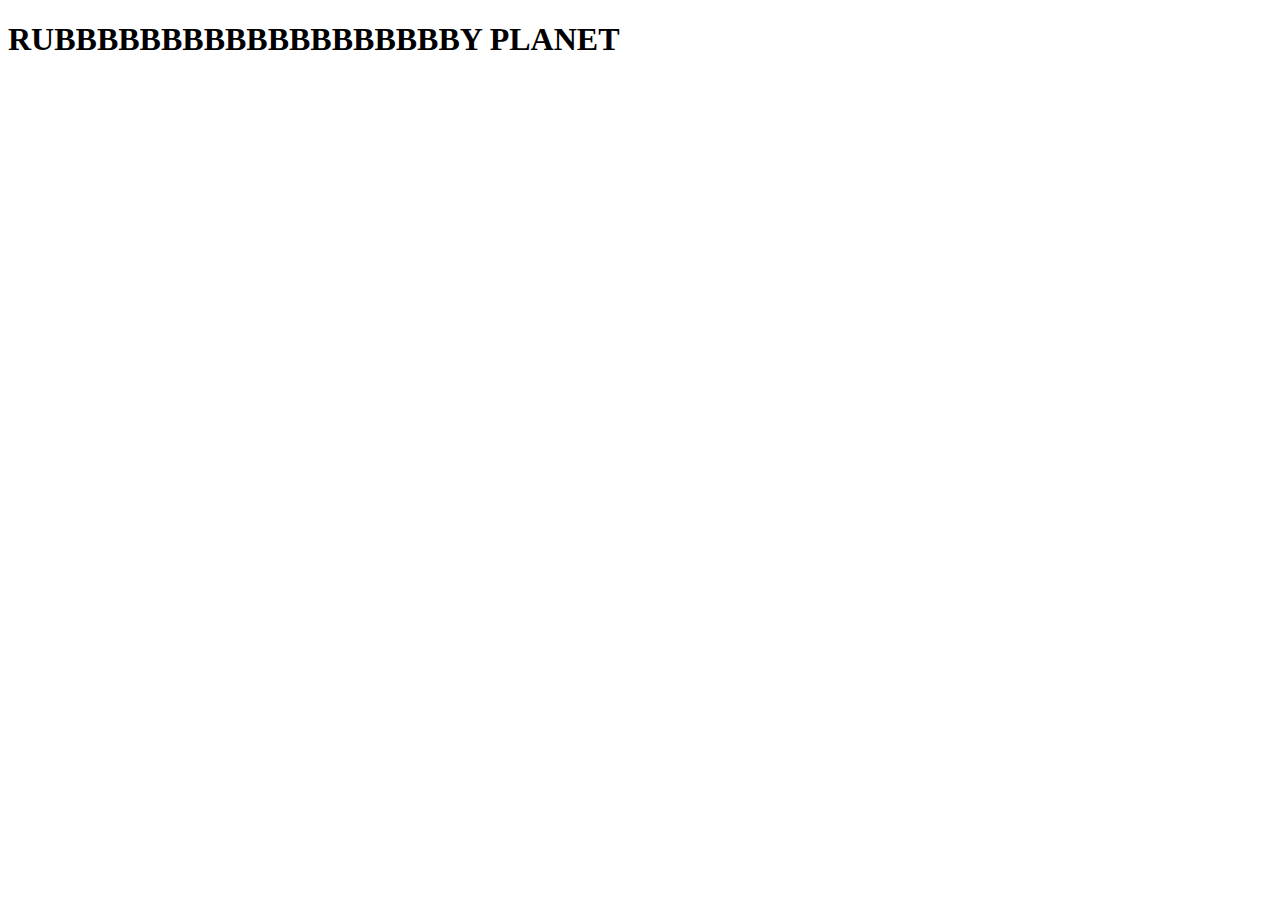
==== index.html @ 0d6a8a03 "first commit" ====
<!DOCTYPE html>
<html lang="en">
<head>
	<meta charset="UTF-8">	
	<meta name="viewport" content="width=device-width, initial-scale= 1.0, user-scalable=no" />
	<title>RUBBBBBBBBBBBBBBBBBBBY PLANET</title>
</head>
<body>
	<h1>RUBBBBBBBBBBBBBBBBBBBY PLANET</h1>
</body>
</html>
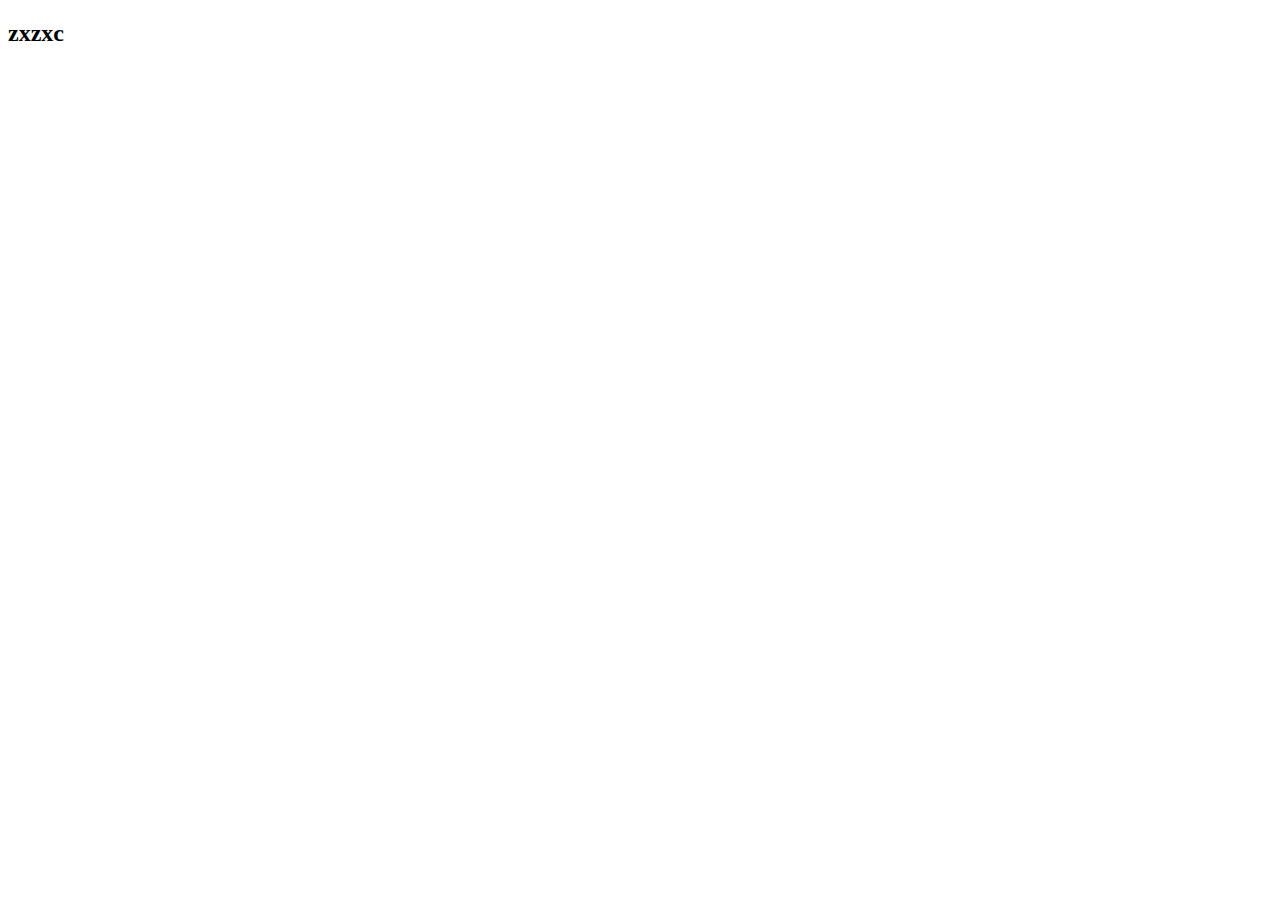
==== commit 92513a6d: "second commit" ====
--- a/index.html
+++ b/index.html
@@ -6,6 +6,6 @@
 	<title>RUBBBBBBBBBBBBBBBBBBBY PLANET</title>
 </head>
 <body>
-	<h1>RUBBBBBBBBBBBBBBBBBBBY PLANET</h1>
+	<h2>zxzxc</h2>
 </body>
 </html>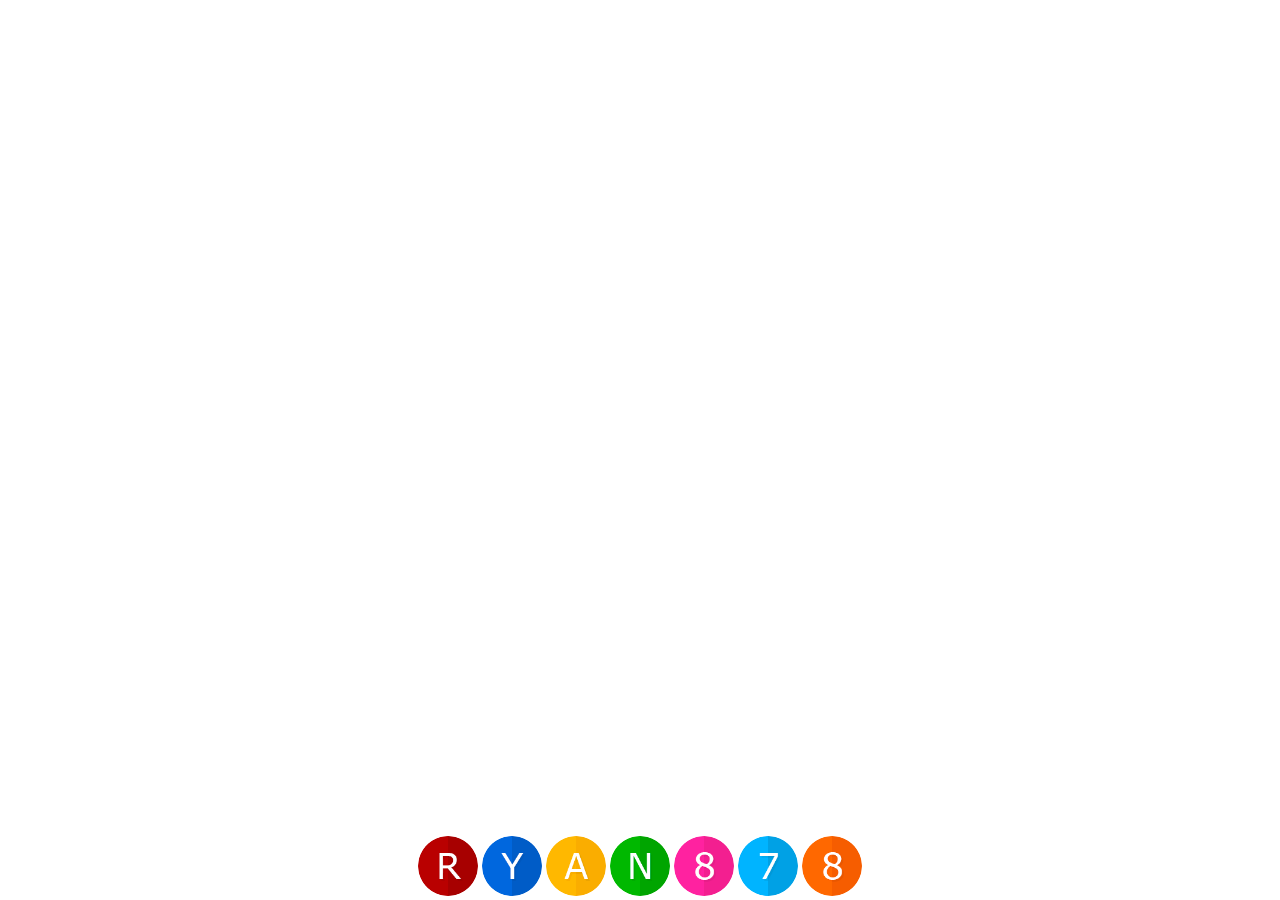
==== commit 2001e980: "ryan878" ====
--- a/index.html
+++ b/index.html
@@ -1,11 +1,132 @@
 <!DOCTYPE html>
 <html lang="en">
+
 <head>
-	<meta charset="UTF-8">	
-	<meta name="viewport" content="width=device-width, initial-scale= 1.0, user-scalable=no" />
-	<title>RUBBBBBBBBBBBBBBBBBBBY PLANET</title>
+    <meta charset="UTF-8">
+    <meta name="viewport" content="width=device-width, initial-scale=1.0">
+    <meta http-equiv="X-UA-Compatible" content="ie=edge">
+    <title>(^_^)/</title>
+
+    <style>
+        * {
+            padding: 0;
+            margin: 0;
+            list-style: none;
+        }
+        
+        .Dock {
+            width: 100%;
+            position: absolute;
+            left: 0;
+            right: 0;
+            bottom: 0;
+            text-align: center;
+            /* font-size: 0; */
+        }
+        
+        .Dock li:nth-last-child(n+2) {
+            display: inline-block;
+            width: 60px;
+            height: 60px;
+            transition: width .3s, height .3s;
+            position: relative;
+            z-index: 1;
+        }
+        
+        .Dock li a {
+            display: block;
+            width: 100%;
+            height: 100%;
+            border-radius: 50%;
+            /* background-color: rgba(0, 0, 0, .5); */
+        }
+        
+        .Dock .iconWrapper {
+            position: absolute;
+            left: 0;
+            right: 0;
+            bottom: 0;
+            text-align: center;
+        }
+        
+        .iconWrapper .icon {
+            display: inline-block;
+            width: 60px;
+            height: 60px;
+            border-radius: 50%;
+            transition: width .3s, height .3s;
+            /* background-color: pink; */
+        }
+        
+        .Dock li:nth-last-child(n+2):hover {
+            width: 100px;
+            height: 100px;
+        }
+        
+        .Dock li:nth-child(1):hover~.iconWrapper .icon-1,
+        .Dock li:nth-child(2):hover~.iconWrapper .icon-2,
+        .Dock li:nth-child(3):hover~.iconWrapper .icon-3,
+        .Dock li:nth-child(4):hover~.iconWrapper .icon-4,
+        .Dock li:nth-child(5):hover~.iconWrapper .icon-5,
+        .Dock li:nth-child(6):hover~.iconWrapper .icon-6,
+        .Dock li:nth-child(7):hover~.iconWrapper .icon-7 {
+            width: 100px;
+            height: 100px;
+        }
+        
+        .Dock li:nth-child(1):hover~.iconWrapper .icon-2,
+        .Dock li:nth-child(2):hover~.iconWrapper .icon-1,
+        .Dock li:nth-child(2):hover~.iconWrapper .icon-3,
+        .Dock li:nth-child(3):hover~.iconWrapper .icon-2,
+        .Dock li:nth-child(3):hover~.iconWrapper .icon-4,
+        .Dock li:nth-child(4):hover~.iconWrapper .icon-3,
+        .Dock li:nth-child(4):hover~.iconWrapper .icon-5,
+        .Dock li:nth-child(5):hover~.iconWrapper .icon-4,
+        .Dock li:nth-child(5):hover~.iconWrapper .icon-6,
+        .Dock li:nth-child(6):hover~.iconWrapper .icon-5,
+        .Dock li:nth-child(6):hover~.iconWrapper .icon-7,
+        .Dock li:nth-child(7):hover~.iconWrapper .icon-6 {
+            width: 80px;
+            height: 80px;
+        }
+    </style>
 </head>
+
 <body>
-	<h2>zxzxc</h2>
+    <div class="wrapper">
+        <ul class="Dock">
+            <li>
+                <a href=""></a>
+            </li>
+            <li>
+                <a href=""></a>
+            </li>
+            <li>
+                <a href=""></a>
+            </li>
+            <li>
+                <a href=""></a>
+            </li>
+            <li>
+                <a href=""></a>
+            </li>
+            <li>
+                <a href=""></a>
+            </li>
+            <li>
+                <a href=""></a>
+            </li>
+            <li class="iconWrapper">
+                <img src="images/img-001.png" alt="" class="icon icon-1">
+                <img src="images/img-002.png" alt="" class="icon icon-2">
+                <img src="images/img-003.png" alt="" class="icon icon-3">
+                <img src="images/img-004.png" alt="" class="icon icon-4">
+                <img src="images/img-005.png" alt="" class="icon icon-5">
+                <img src="images/img-006.png" alt="" class="icon icon-6">
+                <img src="images/img-007.png" alt="" class="icon icon-7">
+            </li>
+        </ul>
+    </div>
 </body>
+
 </html>